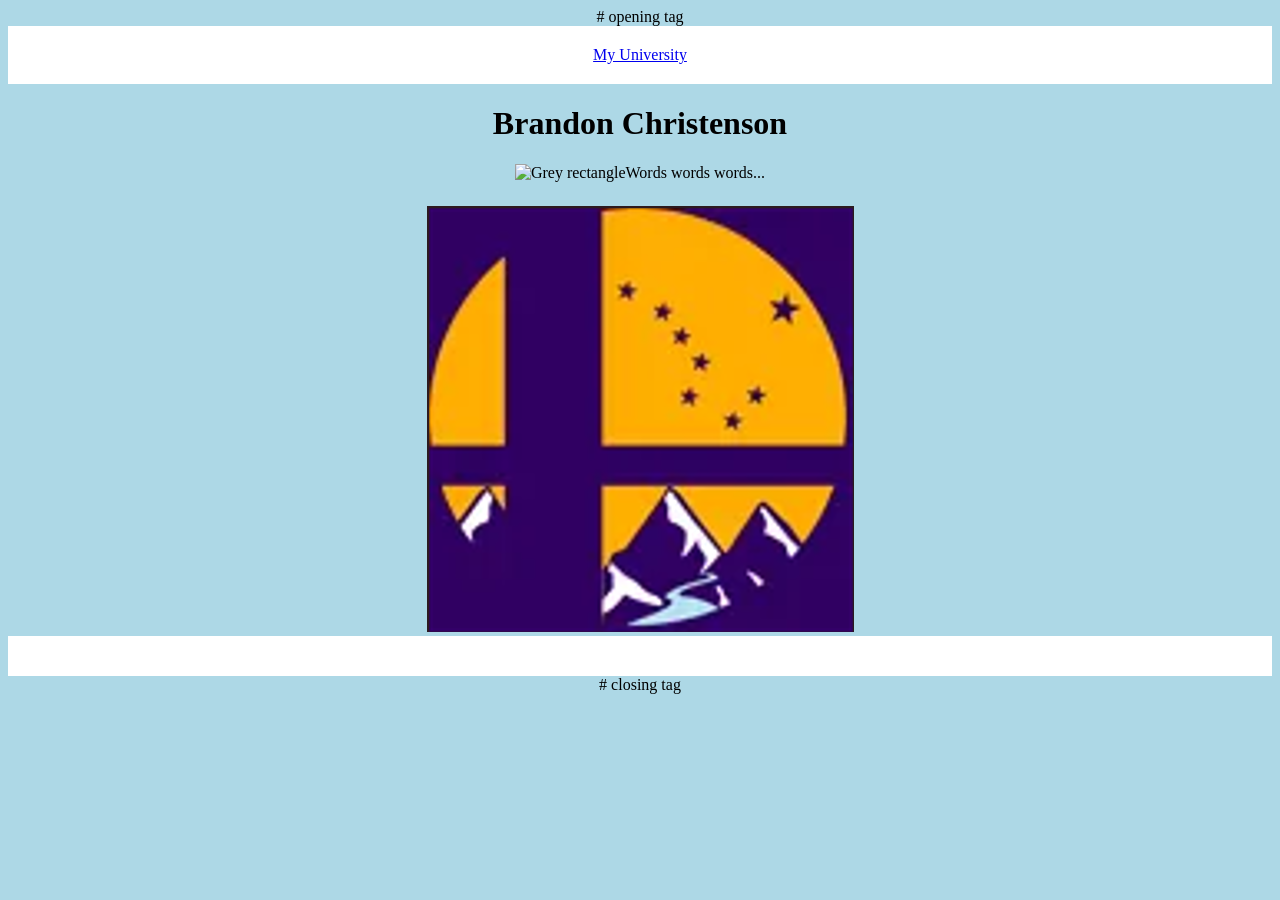
==== index.html @ e10a420f "first commit" ====
<!DOCTYPE html>
<html lang="en"> # opening tag
    <head>
        <meta charset="UTF-8">
        <meta name="viewport" content="width=device-width, initial-scale=1.0">
        <title>Portal Page</title>
        <link href="styles/styles.css" rel="stylesheet">
    </head>
    <body>
        <header>
            <nav>
                <a href="http://www.byui.edu">My University</a>
            <nav>
        </header>
        <main>
            <h1>Brandon Christenson</h1>
            <img src="images/images/Screenshot 2026-07-16 182110.png" alt="Grey rectangle"
            <p>Words words words...</p>
            <img src="images/kenai_edit.png" alt="Kenai Smash Icon"

        </main>
        <footer>

        </footer>
    </body>
</html> # closing tag



<!-- This is a comment -->
 <!--Comment are different in html. You must use this format instead of #.-->

<!-- ! + Enter makes stuff. -->

<!--The stuff that you put in after doing the !+enter is the stuff that is visible on the page, and it goes between "<body>" and "</body>".-->
---- styles/styles.css ----
ing {
    width: 380px;
}

body {
    background-color: lightblue;
    text-align: center;
}

header, footer {
    background-color: white;
    padding: 20px;
}
nav a:hover {
    text-decoration: underline;
    color: purple
}
p{
    font-size: 1.5em;
}

#second {
    font-size: 3em;
}

.emphasis {
    color: 
}
/* This is how you make comments in css. */
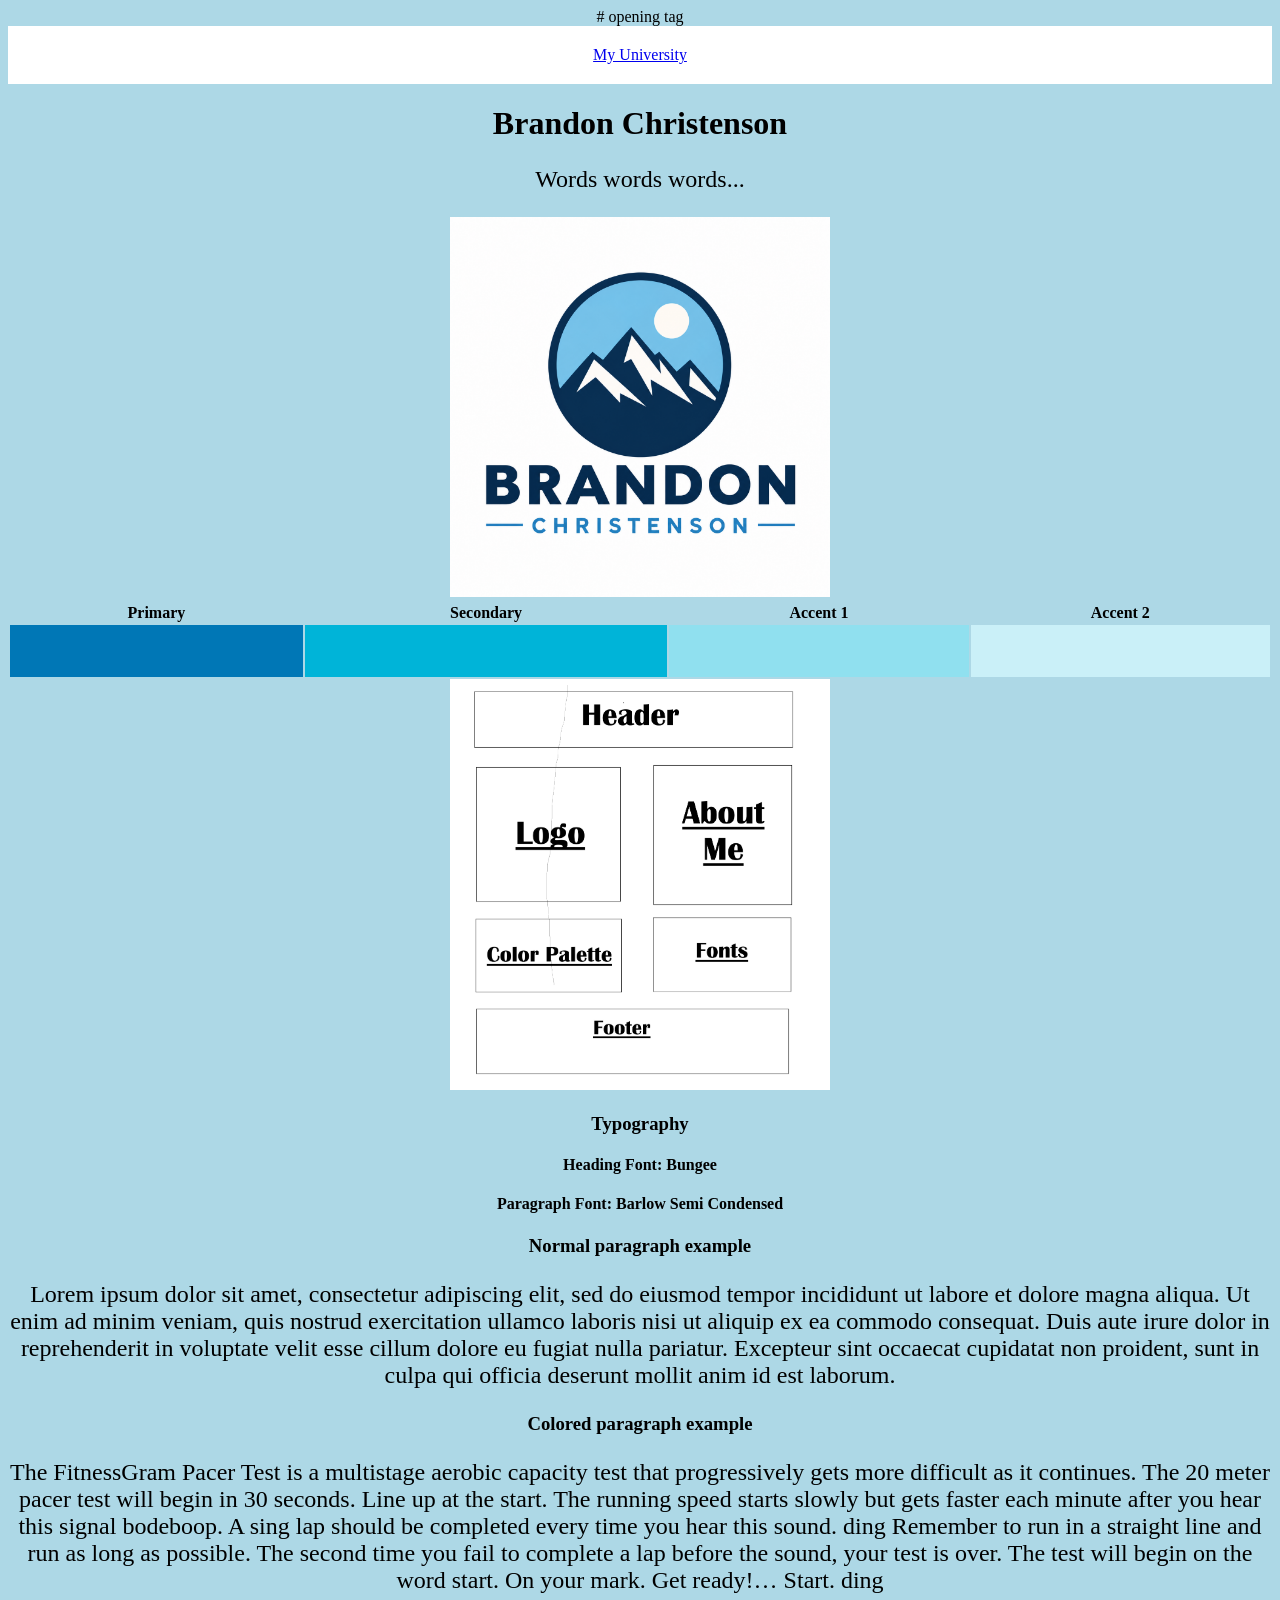
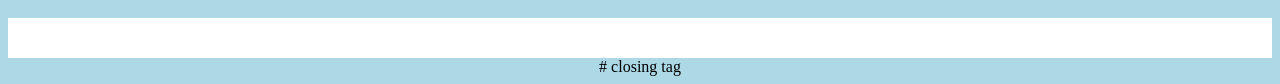
==== commit ca4e7b89: "Portal Page - Progress Check 100" ====
--- a/index.html
+++ b/index.html
@@ -10,13 +10,47 @@
         <header>
             <nav>
                 <a href="http://www.byui.edu">My University</a>
-            <nav>
+            </nav>
         </header>
         <main>
             <h1>Brandon Christenson</h1>
-            <img src="images/images/Screenshot 2026-07-16 182110.png" alt="Grey rectangle"
             <p>Words words words...</p>
-            <img src="images/kenai_edit.png" alt="Kenai Smash Icon"
+            <img src="images/Minimal Mountain Monogram Logo.png" alt="Brandon Mountain Logo">
+
+            <table class="colors">
+                <tr>
+                    <th>Primary</th>
+                    <th>Secondary</th>
+                    <th>Accent 1</th>
+                    <th>Accent 2</th>
+                </tr>
+                
+                <tr>
+                    <td class="primary"></td>
+                    <td class="secondary"></td>
+                    <td class="accent1"></td>
+                    <td class="accent2"></td>
+                </tr>
+            </table>
+            <img src="images/WireFrame10-17-26.jpg" alt="Site Wireframe">
+
+            <h3>Typography</h3>
+
+            <h4>
+            Heading Font: Bungee
+            </h4>
+            <h4>
+            Paragraph Font: Barlow Semi Condensed
+            </h4>
+            <h3>Normal paragraph example</h3>
+            <p>
+            Lorem ipsum dolor sit amet, consectetur adipiscing elit, sed do eiusmod tempor incididunt ut labore et dolore magna aliqua. Ut enim ad minim veniam, quis nostrud exercitation ullamco laboris nisi ut aliquip ex ea commodo consequat. Duis aute irure dolor in reprehenderit in voluptate velit esse cillum dolore eu fugiat nulla pariatur. Excepteur sint occaecat cupidatat non proident, sunt in culpa qui officia deserunt mollit anim id est laborum.
+            </p>
+            <h3>Colored paragraph example</h3>
+            <p class="colored">
+            The FitnessGram Pacer Test is a multistage aerobic capacity test that progressively gets more difficult as it continues. The 20 meter pacer test will begin in 30 seconds. Line up at the start. The running speed starts slowly but gets faster each minute after you hear this signal bodeboop. A sing lap should be completed every time you hear this sound. ding Remember to run in a straight line and run as long as possible. The second time you fail to complete a lap before the sound, your test is over. The test will begin on the word start. On your mark. Get ready!… Start. ding
+            </p>
+
 
         </main>
         <footer>
--- a/styles/styles.css
+++ b/styles/styles.css
@@ -1,4 +1,4 @@
-ing {
+img {
     width: 380px;
 }
 
@@ -23,7 +23,47 @@
     font-size: 3em;
 }
 
+/*
 .emphasis {
     color: 
 }
-/* This is how you make comments in css. */+*/
+
+/* This is how you make comments in css. */
+
+:root {
+  /* change the values below to your colors from your palette */
+  --primary-color: #0077B6   ;
+  --secondary-color: #00B4D8 ;
+  --accent1-color: #90E0EF;
+  --accent2-color: #CAF0F8;
+}
+
+.colors {
+    width: 100%;
+    margin: 0 auto;
+}
+
+.primary {
+    background-color: var(--primary-color);
+}
+
+.secondary {
+    background-color: var(--secondary-color)
+}
+
+.accent1 {
+    background-color: var(--accent1-color);
+}
+
+.accent2{
+    background-color: var(--accent2-color);
+}
+
+.colors td {
+    height: 50px;
+}
+
+body {
+    font-family: 
+}
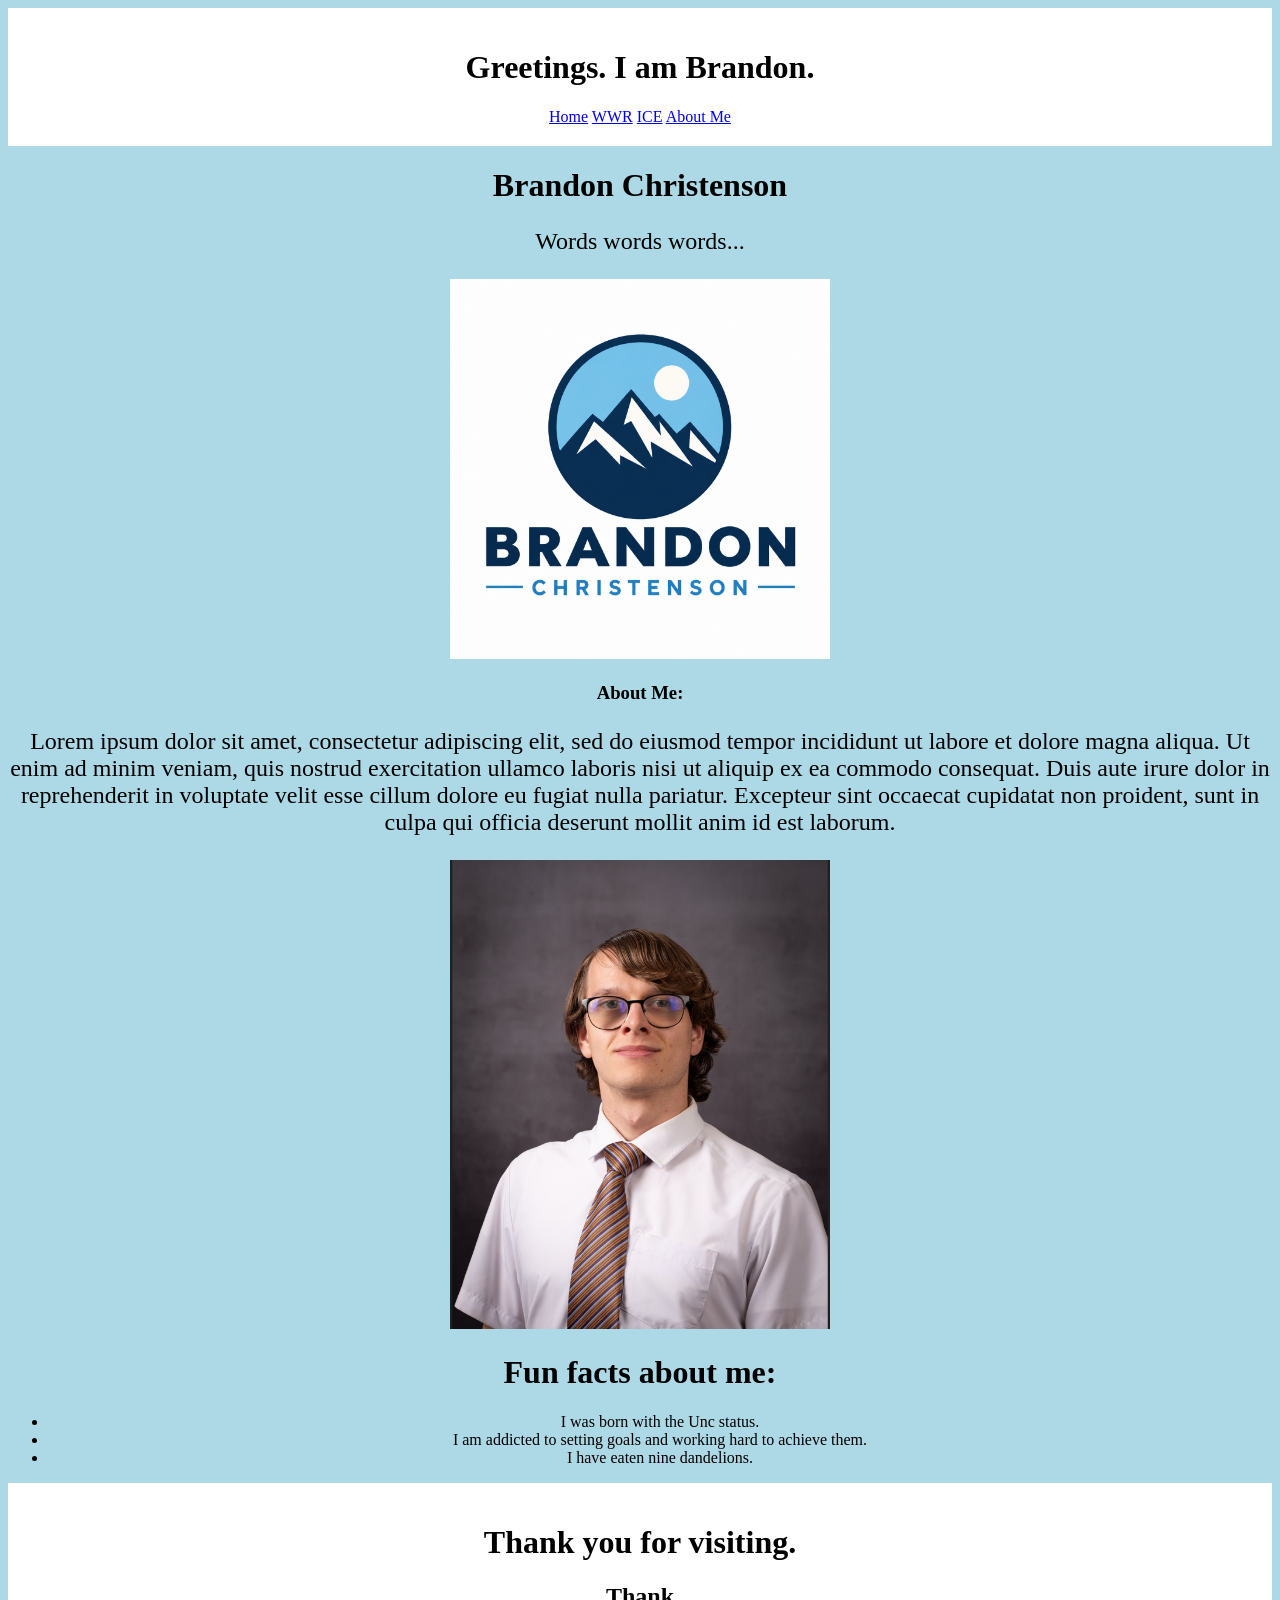
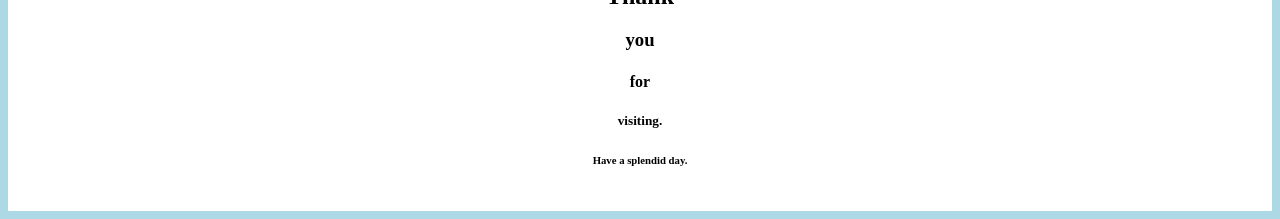
==== commit 4cbc7b8b: "level 200" ====
--- a/index.html
+++ b/index.html
@@ -1,5 +1,5 @@
 <!DOCTYPE html>
-<html lang="en"> # opening tag
+<html lang="en"> 
     <head>
         <meta charset="UTF-8">
         <meta name="viewport" content="width=device-width, initial-scale=1.0">
@@ -8,8 +8,14 @@
     </head>
     <body>
         <header>
+            <h1>
+            Greetings. I am Brandon.
+            </h1>
             <nav>
-                <a href="http://www.byui.edu">My University</a>
+                <a href="home/">Home</a>
+                <a href="wwr/">WWR</a>
+                <a href="ice/">ICE</a>
+                <a href="aboutme/">About Me</a>
             </nav>
         </header>
         <main>
@@ -17,6 +23,9 @@
             <p>Words words words...</p>
             <img src="images/Minimal Mountain Monogram Logo.png" alt="Brandon Mountain Logo">
 
+            
+
+            <!--
             <table class="colors">
                 <tr>
                     <th>Primary</th>
@@ -31,39 +40,57 @@
                     <td class="accent1"></td>
                     <td class="accent2"></td>
                 </tr>
-            </table>
-            <img src="images/WireFrame10-17-26.jpg" alt="Site Wireframe">
+            </table> -->
 
-            <h3>Typography</h3>
+            
 
+            <!--
             <h4>
             Heading Font: Bungee
             </h4>
             <h4>
             Paragraph Font: Barlow Semi Condensed
             </h4>
-            <h3>Normal paragraph example</h3>
+        -->
+
+            <h3>About Me:</h3>
             <p>
             Lorem ipsum dolor sit amet, consectetur adipiscing elit, sed do eiusmod tempor incididunt ut labore et dolore magna aliqua. Ut enim ad minim veniam, quis nostrud exercitation ullamco laboris nisi ut aliquip ex ea commodo consequat. Duis aute irure dolor in reprehenderit in voluptate velit esse cillum dolore eu fugiat nulla pariatur. Excepteur sint occaecat cupidatat non proident, sunt in culpa qui officia deserunt mollit anim id est laborum.
             </p>
-            <h3>Colored paragraph example</h3>
-            <p class="colored">
-            The FitnessGram Pacer Test is a multistage aerobic capacity test that progressively gets more difficult as it continues. The 20 meter pacer test will begin in 30 seconds. Line up at the start. The running speed starts slowly but gets faster each minute after you hear this signal bodeboop. A sing lap should be completed every time you hear this sound. ding Remember to run in a straight line and run as long as possible. The second time you fail to complete a lap before the sound, your test is over. The test will begin on the word start. On your mark. Get ready!… Start. ding
-            </p>
 
+            <img src="images/Screenshot 2026-05-03 000752.png" alt="Brandon Portrait">
+
+            <h1>
+                Fun facts about me:
+            </h1>
+            <ul>
+                <li>I was born with the Unc status. </li>
+                <li>I am addicted to setting goals and working hard to achieve them.</li>
+                <li>I have eaten nine dandelions.</li>
+            </ul>
+          
 
         </main>
         <footer>
-
+            <h1>
+            Thank you for visiting.
+            </h1>
+            <h2>
+            Thank
+            </h2>
+            <h3>
+            you
+            </h3>
+            <h4>
+            for
+            </h4>
+            <h5>
+            visiting.
+            </h5>
+            <h6>
+            Have a splendid day.
+            </h6>
         </footer>
     </body>
-</html> # closing tag
+</html>
 
-
-
-<!-- This is a comment -->
- <!--Comment are different in html. You must use this format instead of #.-->
-
-<!-- ! + Enter makes stuff. -->
-
-<!--The stuff that you put in after doing the !+enter is the stuff that is visible on the page, and it goes between "<body>" and "</body>".-->
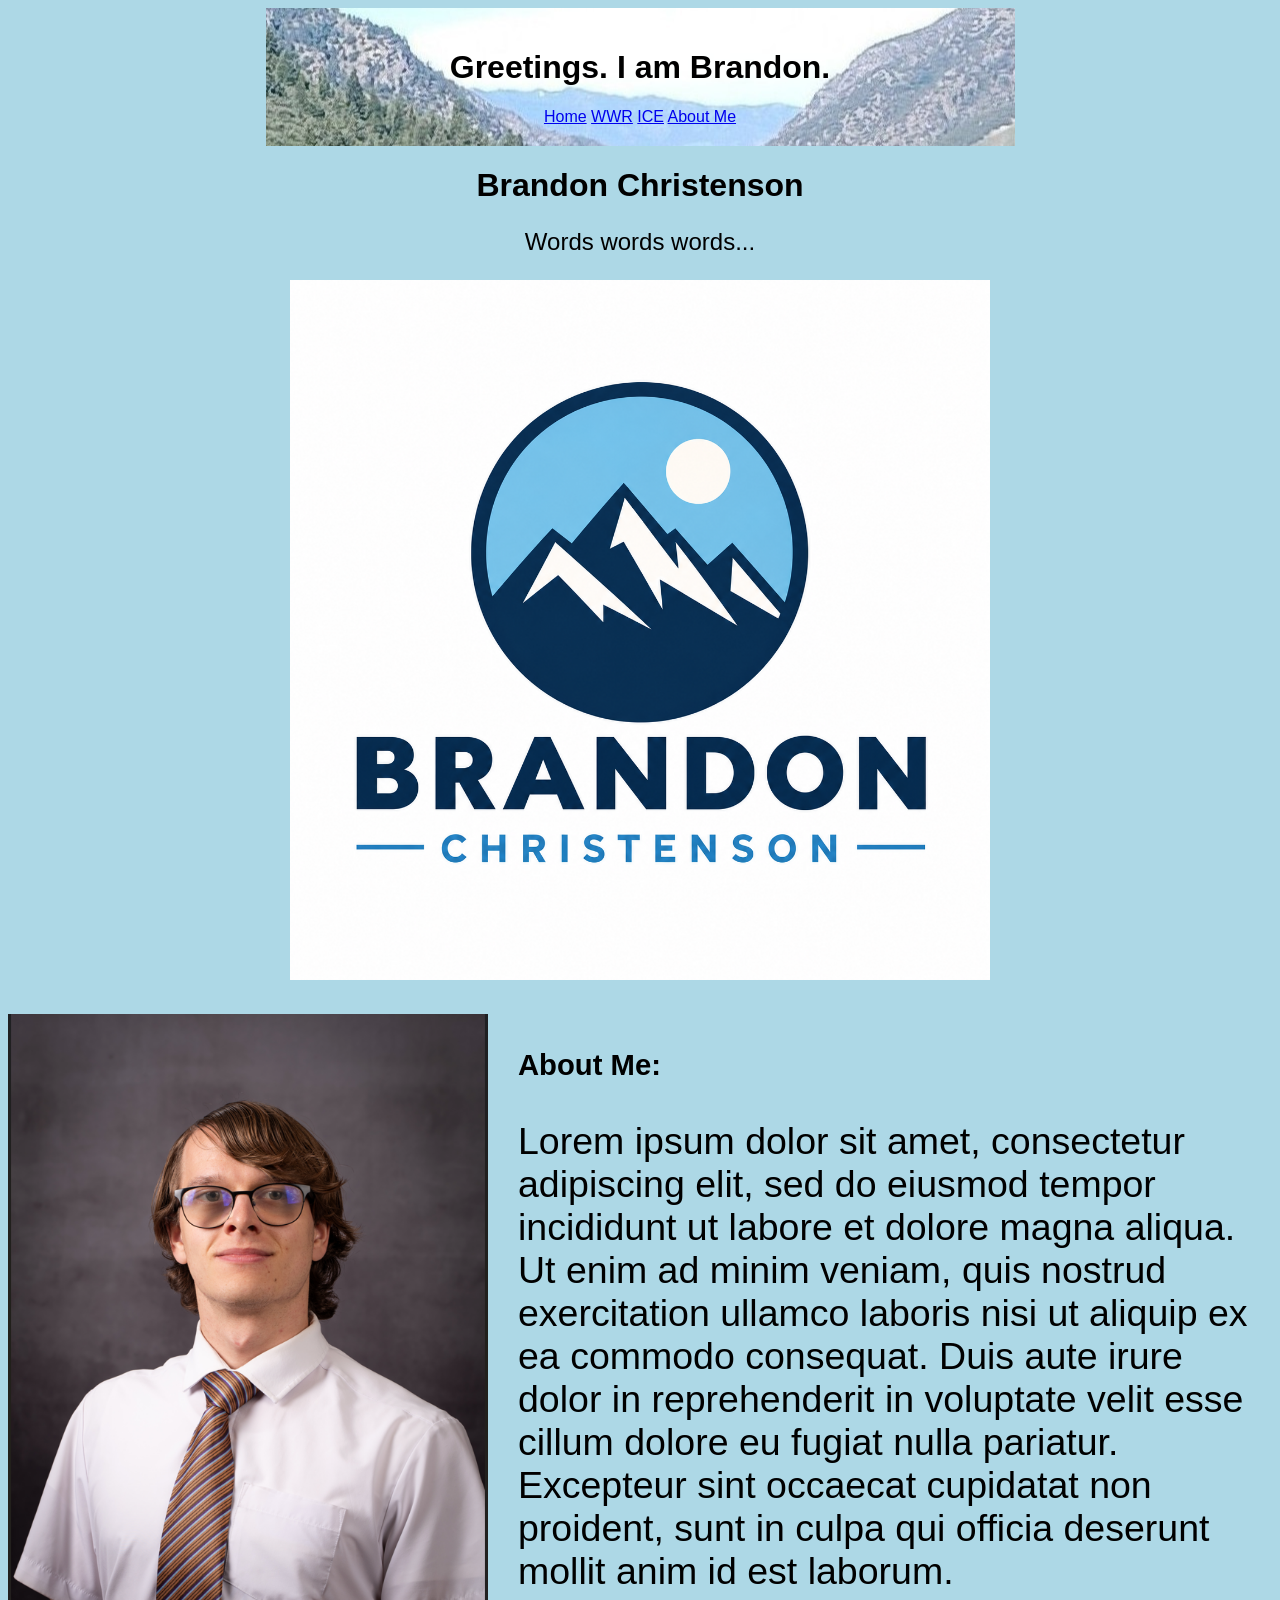
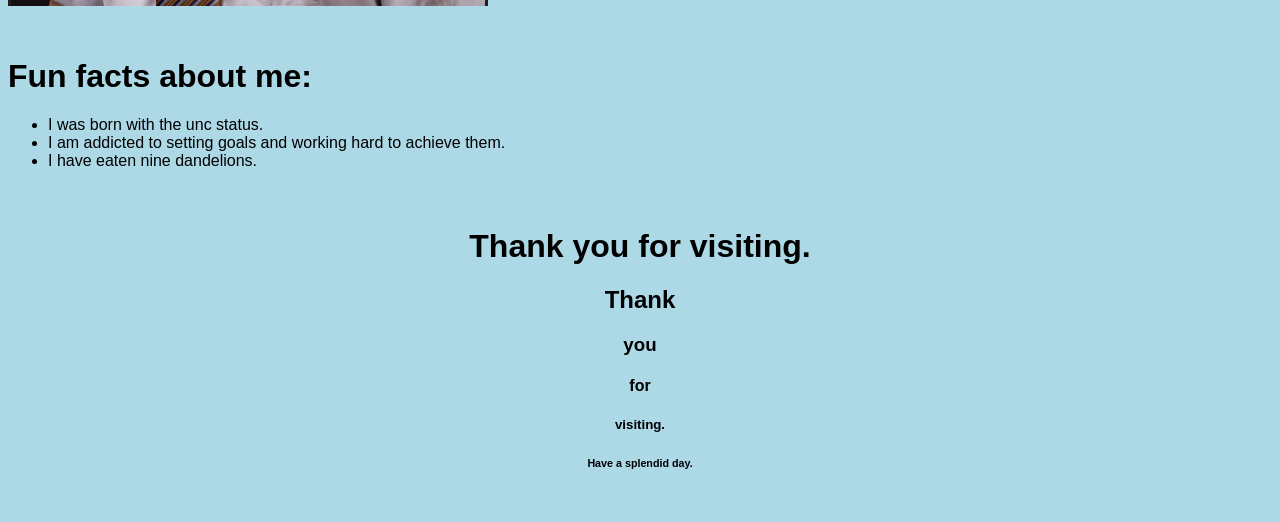
==== commit 50c30829: "portal page 300" ====
--- a/index.html
+++ b/index.html
@@ -8,6 +8,7 @@
     </head>
     <body>
         <header>
+            
             <h1>
             Greetings. I am Brandon.
             </h1>
@@ -53,18 +54,22 @@
             </h4>
         -->
 
-            <h3>About Me:</h3>
-            <p>
-            Lorem ipsum dolor sit amet, consectetur adipiscing elit, sed do eiusmod tempor incididunt ut labore et dolore magna aliqua. Ut enim ad minim veniam, quis nostrud exercitation ullamco laboris nisi ut aliquip ex ea commodo consequat. Duis aute irure dolor in reprehenderit in voluptate velit esse cillum dolore eu fugiat nulla pariatur. Excepteur sint occaecat cupidatat non proident, sunt in culpa qui officia deserunt mollit anim id est laborum.
-            </p>
+        <div class="about-me">
+            <img src="images/Screenshot 2026-05-03 000752.png" alt="Brandon Portrait">
+            <div>
+              <h3>About Me:</h3>
+              <p>
+              Lorem ipsum dolor sit amet, consectetur adipiscing elit, sed do eiusmod tempor incididunt ut labore et dolore magna aliqua. Ut enim ad minim veniam, quis nostrud exercitation ullamco laboris nisi ut aliquip ex ea commodo consequat. Duis aute irure dolor in reprehenderit in voluptate velit esse cillum dolore eu fugiat nulla pariatur. Excepteur sint occaecat cupidatat non proident, sunt in culpa qui officia deserunt mollit anim id est laborum.
+              </p>
 
-            <img src="images/Screenshot 2026-05-03 000752.png" alt="Brandon Portrait">
+            </div>
+        </div>
 
-            <h1>
+            <h1 id="fun-facts">
                 Fun facts about me:
             </h1>
             <ul>
-                <li>I was born with the Unc status. </li>
+                <li>I was born with the unc status. </li>
                 <li>I am addicted to setting goals and working hard to achieve them.</li>
                 <li>I have eaten nine dandelions.</li>
             </ul>
--- a/styles/styles.css
+++ b/styles/styles.css
@@ -8,12 +8,19 @@
 }
 
 header, footer {
-    background-color: white;
     padding: 20px;
 }
+
+header {
+    background-image: url("../images/LoganMountain.jpg");
+    background-repeat: no-repeat;
+    background-size: auto;
+    background-position: center;
+}
+
 nav a:hover {
     text-decoration: underline;
-    color: purple
+    color: purple;
 }
 p{
     font-size: 1.5em;
@@ -49,7 +56,7 @@
 }
 
 .secondary {
-    background-color: var(--secondary-color)
+    background-color: var(--secondary-color);
 }
 
 .accent1 {
@@ -65,5 +72,33 @@
 }
 
 body {
-    font-family: 
+    font-family: "Trebuchet MS", sans-serif;
+}
+
+
+
+.about-me {
+    display: grid;
+    grid-template-columns: auto auto;
+    gap: 30px;
+    align-items: center;
+    text-align: left;
+    font-size: 25px;
+}
+
+.about-me img {
+    width: 480px;
+}
+
+main img {
+    width: 700px;
+    margin-bottom: 30px;
+}
+
+ul {
+    text-align: left;
+}
+
+#fun-facts, ul {
+    text-align: left;
 }
